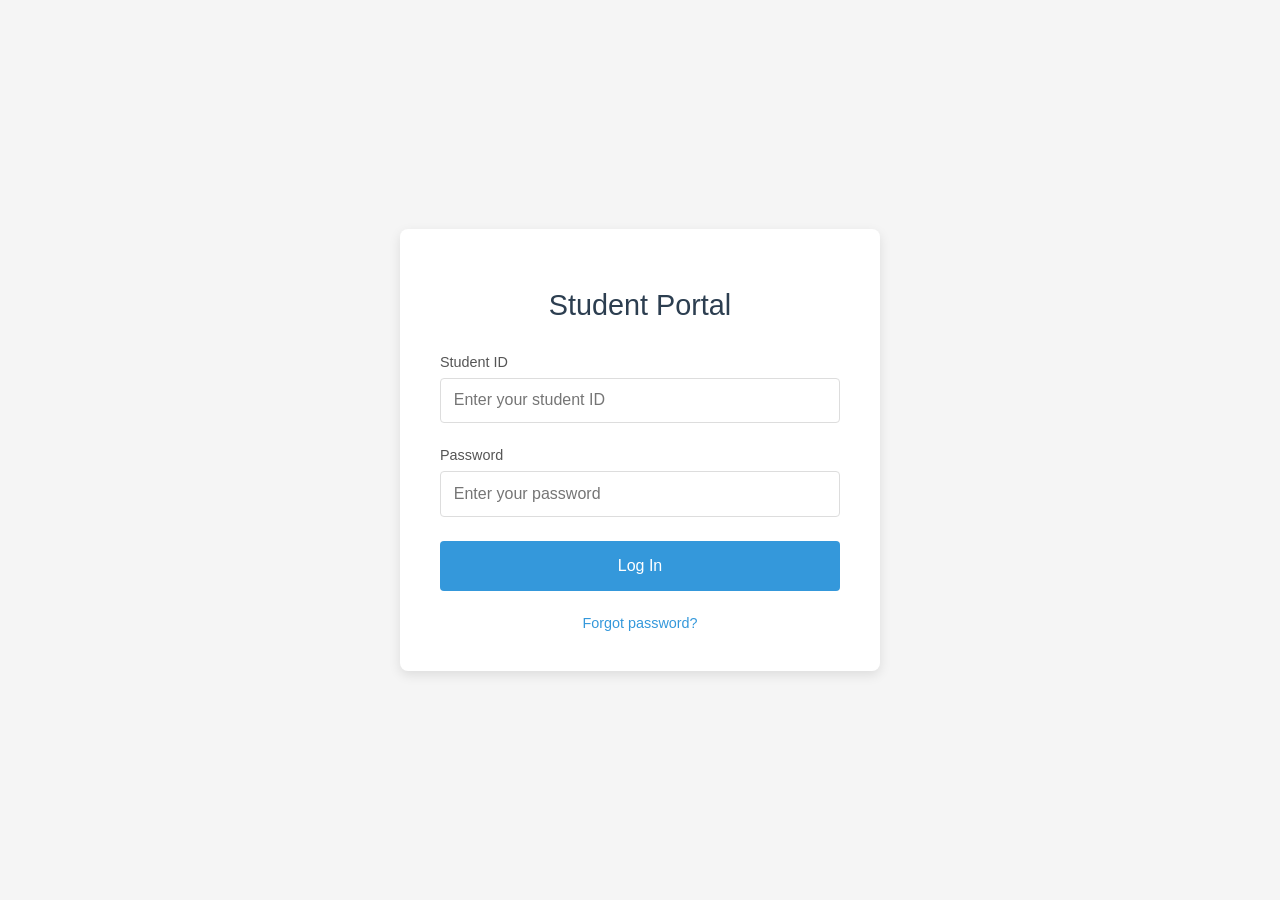
==== springTwo/target/classes/templates/index.html @ 4e507e31 "alam ko na bakit nag eerror, sa controller pala" ====
<!DOCTYPE html>
<html lang="en">
<head>
    <meta charset="UTF-8">
    <meta name="viewport" content="width=device-width, initial-scale=1.0">
    <title>Student Portal Login</title>
    <style>
        body {
            font-family: 'Segoe UI', Roboto, sans-serif;
            background-color: #f5f5f5;
            display: flex;
            justify-content: center;
            align-items: center;
            height: 100vh;
            margin: 0;
        }

        .login-container {
            background: white;
            padding: 2.5rem;
            border-radius: 8px;
            box-shadow: 0 4px 12px rgba(0, 0, 0, 0.1);
            width: 100%;
            max-width: 400px;
        }

        h1 {
            color: #2c3e50;
            text-align: center;
            margin-bottom: 2rem;
            font-weight: 500;
            font-size: 1.8rem;
        }

        .input-group {
            margin-bottom: 1.5rem;
        }

        label {
            display: block;
            margin-bottom: 0.5rem;
            color: #555;
            font-size: 0.9rem;
        }

        input {
            width: 100%;
            padding: 0.8rem;
            border: 1px solid #ddd;
            border-radius: 4px;
            font-size: 1rem;
            box-sizing: border-box;
        }

        input:focus {
            outline: none;
            border-color: #3498db;
        }

        button {
            width: 100%;
            padding: 1rem;
            background-color: #3498db;
            color: white;
            border: none;
            border-radius: 4px;
            font-size: 1rem;
            cursor: pointer;
            transition: background-color 0.2s;
        }

        button:hover {
            background-color: #2980b9;
        }

        .footer {
            text-align: center;
            margin-top: 1.5rem;
            color: #7f8c8d;
            font-size: 0.9rem;
        }
    </style>
</head>
<body>
<div class="login-container">
    <h1>Student Portal</h1>

    <form>
        <div class="input-group">
            <label for="username">Student ID</label>
            <input type="text" id="username" placeholder="Enter your student ID" required>
        </div>

        <div class="input-group">
            <label for="password">Password</label>
            <input type="password" id="password" placeholder="Enter your password" required>
        </div>

        <button type="submit">Log In</button>

        <div class="footer">
            <a href="#" style="color: #3498db; text-decoration: none;">Forgot password?</a>
        </div>
    </form>
</div>
</body>
</html>
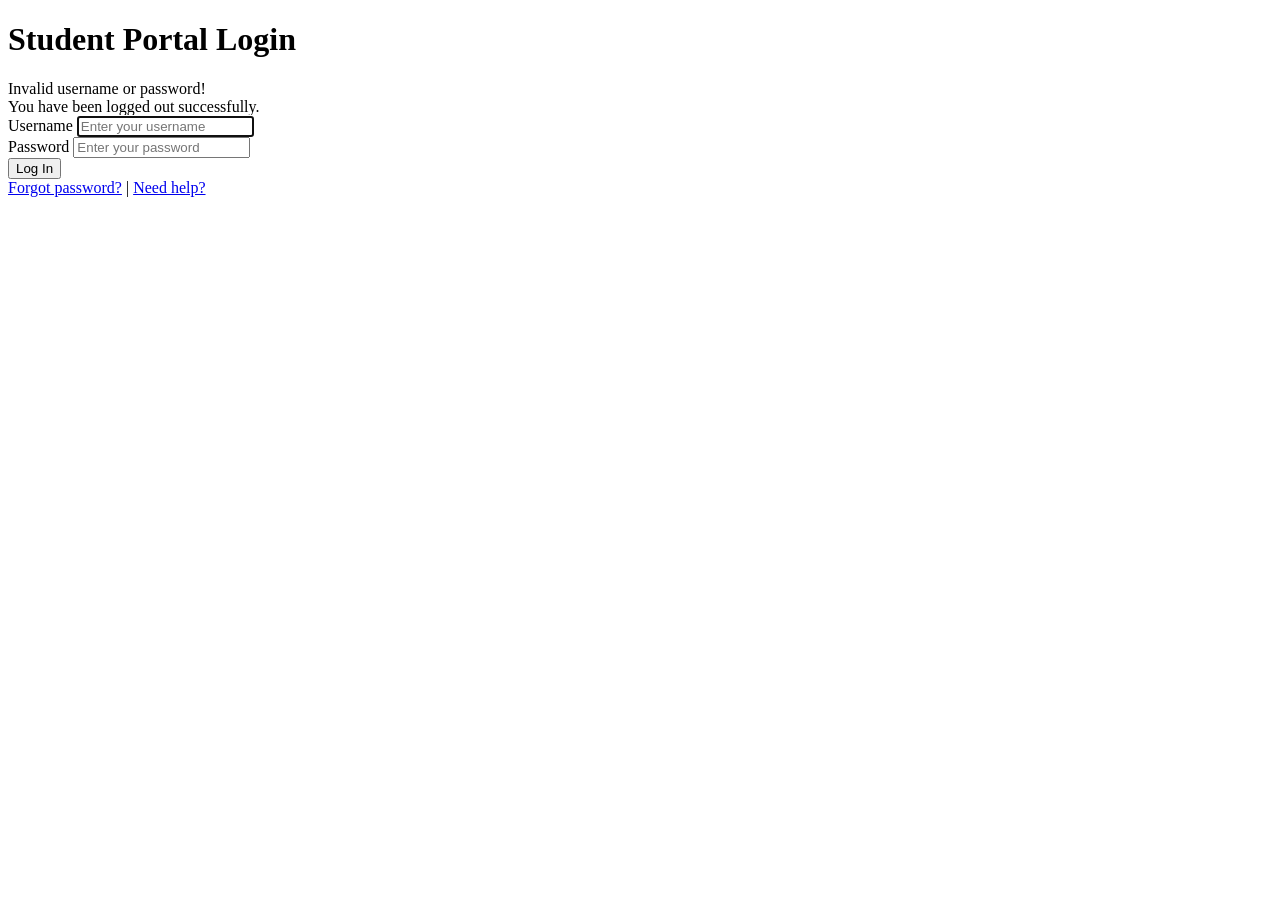
==== commit 62974752: "back to 0, wala pa design" ====
--- a/springTwo/target/classes/templates/index.html
+++ b/springTwo/target/classes/templates/index.html
@@ -1,107 +1,43 @@
 <!DOCTYPE html>
-<html lang="en">
+<html xmlns:th="http://www.thymeleaf.org">
 <head>
-    <meta charset="UTF-8">
-    <meta name="viewport" content="width=device-width, initial-scale=1.0">
-    <title>Student Portal Login</title>
-    <style>
-        body {
-            font-family: 'Segoe UI', Roboto, sans-serif;
-            background-color: #f5f5f5;
-            display: flex;
-            justify-content: center;
-            align-items: center;
-            height: 100vh;
-            margin: 0;
-        }
-
-        .login-container {
-            background: white;
-            padding: 2.5rem;
-            border-radius: 8px;
-            box-shadow: 0 4px 12px rgba(0, 0, 0, 0.1);
-            width: 100%;
-            max-width: 400px;
-        }
-
-        h1 {
-            color: #2c3e50;
-            text-align: center;
-            margin-bottom: 2rem;
-            font-weight: 500;
-            font-size: 1.8rem;
-        }
-
-        .input-group {
-            margin-bottom: 1.5rem;
-        }
-
-        label {
-            display: block;
-            margin-bottom: 0.5rem;
-            color: #555;
-            font-size: 0.9rem;
-        }
-
-        input {
-            width: 100%;
-            padding: 0.8rem;
-            border: 1px solid #ddd;
-            border-radius: 4px;
-            font-size: 1rem;
-            box-sizing: border-box;
-        }
-
-        input:focus {
-            outline: none;
-            border-color: #3498db;
-        }
-
-        button {
-            width: 100%;
-            padding: 1rem;
-            background-color: #3498db;
-            color: white;
-            border: none;
-            border-radius: 4px;
-            font-size: 1rem;
-            cursor: pointer;
-            transition: background-color 0.2s;
-        }
-
-        button:hover {
-            background-color: #2980b9;
-        }
-
-        .footer {
-            text-align: center;
-            margin-top: 1.5rem;
-            color: #7f8c8d;
-            font-size: 0.9rem;
-        }
-    </style>
+  <meta charset="UTF-8">
+  <title>Student Portal - Login</title>
+  <meta name="viewport" content="width=device-width, initial-scale=1.0">
+  <link rel="stylesheet" th:href="@{/css/style.css}">
 </head>
 <body>
 <div class="login-container">
-    <h1>Student Portal</h1>
+  <h1>Student Portal Login</h1>
 
-    <form>
-        <div class="input-group">
-            <label for="username">Student ID</label>
-            <input type="text" id="username" placeholder="Enter your student ID" required>
-        </div>
+  <!-- Error Alert -->
+  <div th:if="${param.error}" class="alert alert-error">
+    Invalid username or password!
+  </div>
 
-        <div class="input-group">
-            <label for="password">Password</label>
-            <input type="password" id="password" placeholder="Enter your password" required>
-        </div>
+  <!-- Logout Alert -->
+  <div th:if="${param.logout}" class="alert alert-success">
+    You have been logged out successfully.
+  </div>
 
-        <button type="submit">Log In</button>
+  <!-- Login Form -->
+  <form th:action="@{/perform_login}" method="post">
+    <div class="form-group">
+      <label for="username">Username</label>
+      <input id="username" name="username" type="text" placeholder="Enter your username" required autofocus>
+    </div>
 
-        <div class="footer">
-            <a href="#" style="color: #3498db; text-decoration: none;">Forgot password?</a>
-        </div>
-    </form>
+    <div class="form-group">
+      <label for="password">Password</label>
+      <input id="password" name="password" type="password" placeholder="Enter your password" required>
+    </div>
+
+    <button type="submit">Log In</button>
+  </form>
+
+  <div class="footer">
+    <a href="#">Forgot password?</a> | <a href="#">Need help?</a>
+  </div>
 </div>
 </body>
-</html>+</html>
